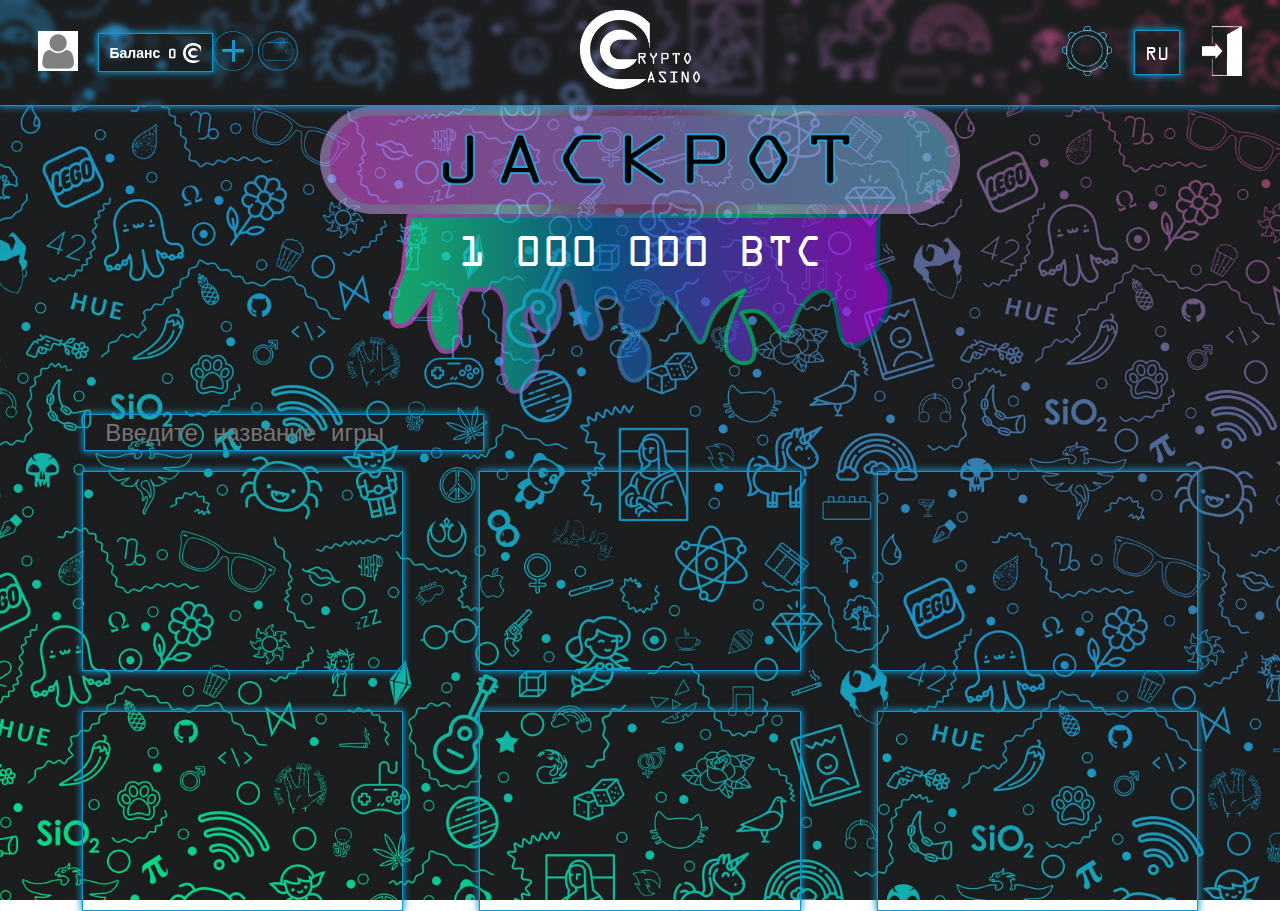
==== activeLogin.html @ 319d1f74 "Add files via upload" ====
<!DOCTYPE html>
<html lang="en">

<head>
    <meta charset="UTF-8">
    <meta name="viewport" content="width=device-width, initial-scale=1.0">
    <title>Crypto Casino</title>
    <link rel="stylesheet" href="css/style.css">
    <link rel="icon" href="imgs/favicon.ico" type="image/x-icon">
</head>

<body>
    <header>
        <div id="deposit">
            <a id="deposit__ava" href="#">
                <img src="imgs/ava.png" alt="">
            </a>
            <div id="wallet">
                <h3>Баланс 0 </h3>
                <img id="wallet__casinoCoin" src="imgs/casinocoin.png" alt="">
            </div>
            <a class="walletA" href="#">
                <img src="imgs/depositPLus.png" alt="">
            </a>
            <a class="walletA" href="exchanger.html">
                <img src="imgs/wallet.png" alt="">
            </a>
        </div>
        <div id="logo">
            <a href="activeLogin.html">
                <img src="imgs/logo.png" alt="">
            </a>
        </div>
        <div id="header__rightWrap">
            <a id="setting" href="#">
                <img src="imgs/settings.png" alt="">
            </a>
            <div id="languageWrap">
                <div id="language">
                    <button id="dropbtn">RU</button>
                    <div id="dropdown-content">
                        <button id="lang_1" onclick="langChanger(lang_1)">EN</button>
                        <button id="lang_2" onclick="langChanger(lang_2)">ES</button>
                        <button id="lang_3" onclick="langChanger(lang_3)">AR</button>
                        <button id="lang_4" onclick="langChanger(lang_4)">ZH</button>
                        <button id="lang_5" onclick="langChanger(lang_5)">FR</button>
                    </div>
                </div>
            </div>
            <a id="logout" href="index.html">
                <img src="imgs/logout.png" alt="">
            </a>
        </div>
    </header>

    <section id="jackpot">
        <img src="imgs/jackpot.png" alt="jackpot" id="jackpotImg">
        <div id="jackpotMoney">1 000 <span id="jackpotMoney_num3">0</span><span id="jackpotMoney_num2">0</span><span
                id="jackpotMoney_num1">0</span> BTC</div>
    </section>

    <section id="gamesSection">
        <label for="gameSearch">
            <input type="text" id="gameSearch" placeholder="Введите название игры">
        </label>
        <div id="gamesSection__div">
            <a href="game_1.html"></a>
            <a href="game_2.html"></a>
            <a href="game_3.html"></a>
            <a href="game_4.html"></a>
            <a href="game_5.html"></a>
            <a href="game_6.html"></a>
        </div>
    </section>

    <script src="scripts/script.js"></script>
    <script src="scripts/jackpot.js"></script>
</body>

</html>
---- css/style.css ----
@font-face {
    font-family: "ExtendedFont"; 
    src: url("../fonts/ExtendedFont.ttf") format("truetype"); 
    font-style: normal; 
    font-weight: normal; 
}


* {
    margin: 0;
    padding: 0;
    text-decoration: none;
    box-sizing: border-box;
    font-family: 'ExtendedFont', sans-serif;
}


body {
    background-image: url("../imgs/background.jpg");
    background-size: cover;
    background-position: center;
    background-repeat: no-repeat;
    color: white;
    height: 100vh;
}


header {
    display: flex;
    align-items: center;
    justify-content: space-between;
    padding: 10px 3%;
    border-bottom: 1px solid #1396cb;
    box-shadow: 0 0 7px 1px #1396cb;
    backdrop-filter: blur(3px);
}


#logInOrReg {
    width: 20%;
    display: flex;
}
#logInOrReg a {
    margin-right: 20px;
    padding: 10px;
    border: 1px solid #1396cb;
    box-shadow: 0 0 7px 1px #1396cb;
    transition: all 0.3s;
    color: white;
}
#logInOrReg a:hover {
    transform: scale(1.1);
    transition: all 0.3s;
}
#logo a {
    color: white;
    font-size: 30px;
}
#logo a img:hover {
    height: 100px;
    transition: all 0.3s;
}
#logo a img {
    height: 80px;
    transition: all 0.3s;
}
#header__rightWrap {
    width: 20%;
}
#languageWrap {
    min-width: 40px;
    text-align: end;
    width: 60px;
    position: relative;
}
#header__rightWrap {
    width: 20%;
    display: flex;
    justify-content: flex-end;
    align-items: center;
}
#dropbtn {
    display: inline;
    padding: 10px;
    border: 1px solid #1396cb;
    cursor: pointer;
    font-size: 16px;
}
#language {
    width: 60px;
    display: inline-block;
    position: relative;
    transition: all 0.5s;
}
#language:hover #dropdown-content {
    display: block;
    transition: all 0.5s;
}
#language button {
    background-color: transparent;
    outline: none;
    color: white;
    padding: 10px;
    font-size: 20px;
    cursor: pointer;
    border: 1px solid #1396cb;
    box-shadow: 0 0 7px 1px #1396cb;
    margin: 0 auto;
    display: block;
}
#dropdown-content {
    display: none;
    position: absolute;
    right: 0;
    transition: all 0.5s;
    width: 60px;
}
#dropdown-content button {
    display: block;
    margin: auto;
}

#jackpot {
    width: 100%;
}
#jackpotImg {
    display: block;
    width: 50%;
    margin: 0 auto;
}
#jackpotMoney {
    display: block;
    min-width: 160px;
    width: 40%;
    max-width: 700px;
    height: 180px;
    margin: 0 auto;
    text-align: center;
    border-top: none;
    font-size: 46px;
    padding: 12px 5% 0 5%;
    background-image: url("../imgs/jackpotUnder.png");
    background-repeat: no-repeat;
    background-size: contain;
    background-position: top;
}

@keyframes numGolo {
    0% {
        opacity: 0;
    }
    10% {
        opacity: 0.4;
    }
    40% {
        opacity: 0;
    }
    60% {
        opacity: 0.75;
    }
    20% {
        opacity: 0;
    }
    40% {
        opacity: 1;
    }
    60% {
        opacity: 0.75;
    }
    80% {
        opacity: 1;
    }
    60% {
        opacity: 0.75;
    }
    90% {
        opacity: 1;
    }
    100% {
        opacity: 0;
    }
}
@keyframes numGoloAnother {
    0% {
        opacity: 0;
    }
    10% {
        opacity: 0.4;
    }
    40% {
        opacity: 0;
    }
    60% {
        opacity: 0.75;
    }
    20% {
        opacity: 0;
    }
    40% {
        opacity: 1;
    }
    60% {
        opacity: 0.75;
    }
    80% {
        opacity: 1;
    }
    60% {
        opacity: 0.75;
    }
    80% {
        opacity: 1;
    }
    100% {
        opacity: 1;
    }
}

#gamesSection {
    padding: 0 5%;
}
#gamesSection label {
    display: block;
    margin-top: 20px;
    margin-left: calc(1.75%);
    font-size: 24px;
}
#gamesSection label input {
    padding: 5px 5px 5px 20px;
    background-color: transparent;
    border: 1px solid #1396cb;
    outline: none;
    color: white;
    font-size: 24px;
    width: 400px;
    box-shadow: 0 0 7px 1px #1396cb;
}
#gamesSection label input:focus {
    border: 1px solid blue;
}
#gamesSection__div {
    display: grid;
    grid-template: 200px 200px / 1fr 1fr 1fr;
    align-items: center;
    justify-items: center;
    grid-gap: 40px;
    margin-top: 20px;
    margin-bottom: 60px;
}
#gamesSection__div a {
    width: 90%;
    height: 100%;
    border: 1px solid #1396cb;
    box-shadow: 0 0 7px 1px #1396cb;
    transition: all 0.3s;
    display: block;
}
#gamesSection__div a:hover {
    transform: scale(1.05);
    transition: all 0.3s;
}


#login, #registration {
    width: 40%;
    margin: 120px auto 60px auto;
    border: 1px solid #1396cb;
    box-shadow: 0 0 7px 1px #1396cb;
    text-align: center;
    padding: 20px;
    backdrop-filter: blur(3px);
    position: relative;
}
#login h2, #registration h2 {
    margin-top: 20px;
    font-size: 40px;
}
#login input, #registration input {
    display: block;
    outline: none;
    border: 1px solid #1396cb;
    box-shadow: 0 0 7px 1px #1396cb;
    background-color: transparent;
    color: white;
    padding: 10px;
    margin: 40px auto;
    width: 70%;
}
.loginProblems {
    font-size: 14px;
    font-weight: 400;
    cursor: pointer;
    display: inline;
    color: white;
}
.loginProblems:hover {
    text-decoration: underline;
}
#deposit {
    width: 20%;
    display: flex;
    align-items: center;
}
#deposit a {
    display: block;
    margin-right: 5px;
}
#deposit a img {
    height: 40px;
    transition: all 0.3s;
}
#deposit a img:hover {
    transform: scale(1.1);
    transition: all 0.3s;
}
#deposit a:nth-child(1) {
    margin-right: 10px;
}
#wallet {
    min-width: 115px;
    height: 39px;
    margin-left: 10px;
    color: white;
    padding: 10px;
    border: 1px solid #1396cb;
    box-shadow: 0 0 7px 1px #1396cb;
    font-size: 14px;
    display: flex;
    align-items: center;
}
#wallet img {
    margin-left: 7px;
}
#moneyAdding {
    height: 39px;
    color: white;
    padding: 10px;
    border: 1px solid #1396cb;
    box-shadow: 0 0 7px 1px #1396cb;
    transition: all 0.3s;
    cursor: pointer;
    display: block;
}
#moneyAdding:hover {
    transform: scale(1.1);
    transition: all 0.3s;
}
#deposit h3 {
    font-size: 14px;
}
#wallet__casinoCoin {
    height: 20px;
}
#regBtn {
    min-width: 206px;
}
#logBtn {
    min-width: 80px;
}
#logBtn , #regBtn{
    display: block;
    margin: 30px auto;
    width: 30%;
    padding: 10px;
    background-color: transparent;
    outline: none;
    border: 1px solid #1396cb;
    box-shadow: 0 0 7px 1px #1396cb;
    color: white;
    transition: all 0.3s;
}
#logBtn:hover, #regBtn:hover {
    transform: scale(1.1);
    transition: all 0.3s;
}
#login h3, #registration h3 {
    position: absolute;
    font-size: 12px;
    color: rgb(211, 17, 17);
    transform: translateY(-32px);
    left: calc(15% + 20px);
    visibility: hidden;
    font-style: italic;
}
#logout {
    margin-left: 15px;
}
#logout img {
    width: 40px;
    height: 50px;
}
#setting {
    margin: 0 15px 0 auto;
}
#setting img {
    height: 50px;
    transition: all 1s;
}
#setting img:hover {
    transform: rotate(360deg);
    transition: all 1s;
}
#backToMenu {
    display: block;
    position: absolute;
    left: 5%;
    top: 30px;
    z-index: 3;
}
#backToMenu img {
    width: 140px;
    transition: all 0.3s;
}
#backToMenu img:hover {
    width: 160px;
    transition: all 0.3s;
}
#game_1_window {
    height: 70vh;
}
#game_1_window, #walletNExchanger {
    width: 90%;
    margin: 40px auto 0 auto;
    border: 1px solid #1396cb;
    box-shadow: 0 0 7px 1px #1396cb;
    backdrop-filter: blur(2px);
}

#walletNExchanger__wallet {
    width: 100%;
    padding: 0 5%;
}
#walletNExchanger {
    display: grid;
    grid-template: 50% 50% / 4fr 6fr;
    justify-items: center;
    align-items: center;
    padding: 15px 0;
}
#walletNExchanger__logo {
    position: absolute;
    top: 20px;
    width: 100%;
}
#walletNExchanger__logo a {
    width: 80px;
    margin: auto;
    display: block;
    transition: all 0.3s;
}
#walletNExchanger__logo a img {
    width: 80px;
}
#walletNExchanger__logo a:hover {
    transform: scale(1.1);
    transition: all 0.3s;
}
#walletNExchanger__wallet__wrap {
    display: flex;
    align-items: center;
    justify-content: flex-end;
    padding: 10px;
    margin: 5px 0 50px auto;
    float: left;
    border-radius: 15px;
    box-shadow: 0 0 7px 1px #1396cb;
}
#walletNExchanger__wallet__wrap__wallet {
    height: 35px;
    margin-right: 10px;
}
#walletNExchanger__wallet__wrap__refresh {
    height: 20px;
    transform: translate(10px, 15px);
    transition: all 1s;
}
#walletNExchanger__wallet__wrap__deposit {
    margin-left: 10px;
    height: 35px;
    transition: all 0.3s;
}
#walletNExchanger__wallet__wrap:hover #walletNExchanger__wallet__wrap__deposit {
    transform: scale(1.1);
    transition: all 0.3s;
}
#mainCoins div, #casinoCoin {
    width: 50%;
    box-shadow: 0 0 7px 1px #1396cb;
    margin-top: 20px;
    padding: 10px;
    border-radius: 15px;
    display: flex;
    align-items: center;
    justify-content: space-between;
}
#mainCoins div img {
    transition: all 0.3s;
}
#mainCoins div:hover img {
    transform: scale(1.1);
    transition: all 0.3s;
}
#mainCoins img {
    height: 25px;
}
#casinoCoin {
    width: 70%;
}
#casinoCoin {
    height: 80px;
}
#casinoCoin img {
    height: 60px;
}
#walletNExchanger h2 {
    font-size: 40px;
}

#walletNExchanger__exchanger {
    width: 100%;
    display: grid;
    grid-template: 70px auto / 1fr 3fr 1fr;
    grid-template-areas: 
        'Exchanger__text Exchanger__text Exchanger__text'
        'Exchanger__coin1 Exchanger__swaper Exchanger__coin2';
    padding: 0 5%;
}
#walletNExchanger__exchanger__setting {
    position: absolute;
    right: 30px;
    top: 40px;
    transition: all 1s;
}
#walletNExchanger__exchanger__setting a {
    display: inline-block;
    margin-right: 10px;
}
#walletNExchanger__exchanger__setting__currentPrice:hover, #walletNExchanger__exchanger__setting__deposit:hover, #walletNExchanger__exchanger__setting__withdraw:hover {
    transform: scale(1.1);
    transition: all 0.3s;
}
#walletNExchanger__exchanger__setting__currentPrice, #walletNExchanger__exchanger__setting__deposit, #walletNExchanger__exchanger__setting__withdraw {
    transition: all 0.3s;
}
#walletNExchanger__exchanger__setting__currentPrice__h3, #walletNExchanger__exchanger__setting__deposit__h3, #walletNExchanger__exchanger__setting__withdraw__h3 {
    color: white;
    position: absolute;
    top: -45px;
    opacity: 0;
    transition: all 0.3s;
    font-size: 16px;
}
#walletNExchanger__exchanger__setting__deposit__h3 {
    left: -20px;
    opacity: 0;
}
#walletNExchanger__exchanger__setting__withdraw__h3 {
    left: -15px;
    opacity: 0;
}
#walletNExchanger__exchanger__setting__currentPrice:hover #walletNExchanger__exchanger__setting__currentPrice__h3, #walletNExchanger__exchanger__setting__deposit:hover #walletNExchanger__exchanger__setting__deposit__h3, #walletNExchanger__exchanger__setting__withdraw:hover #walletNExchanger__exchanger__setting__withdraw__h3 {
    opacity: 1;
    top: -20px;
    transition: all 0.3s;
}
#walletNExchanger__exchanger__textWrap {
    grid-area: Exchanger__text;
}
#coinPickerWrap__1 {
    grid-area: Exchanger__coin1;
}
#walletNExchanger__exchanger__resultWrap {
    grid-area: Exchanger__swaper;
}
#coinPickerWrap__2 {
    grid-area: Exchanger__coin2;
}

#coinPickerWrap__1 button, #coinPickerWrap__2 button {
    margin: 10px 0;
}
#walletNExchanger__exchanger__resultWrap button {
    width: 60%;
    display: block;
    margin: 0 auto;
    background-color: transparent;
    box-shadow: 0 0 7px 1px #1396cb;
    color: white;
    border: none;
    padding: 10px 0;
    border-radius: 15px;
    transition: all 0.3s;
    font-size: 20px;
    margin-top: 10px;
}




#coinPickerWrap {
    display: flex;
    align-items: center;
    justify-content: flex-start;
}
#walletNExchanger__exchanger select {
    width: 30%;
    background-color: transparent;
    box-shadow: 0 0 7px 1px #1396cb;
    color: white;
    border: none;
    padding: 10px;
    border-radius: 15px;
}
#walletNExchanger__exchanger input {
    width: 30%;
    background-color: transparent;
    box-shadow: 0 0 7px 1px #1396cb;
    color: white;
    border: none;
    padding: 10px;
    border-radius: 15px;
}
#walletNExchanger__exchanger__result {
    display: flex;
    align-items: center;
    justify-content: space-between;
    padding: 0 5%;
    margin-top: 163px;
}
#coinsResult {
    width: 30%;
    height: 36px;
    background-color: transparent;
    box-shadow: 0 0 7px 1px #1396cb;
    color: white;
    border: none;
    padding: 10px 0;
    border-radius: 15px;
}
#coinPickerWrap__1 button, #coinPickerWrap__2 button {
    display: block;
    width: 100%;
    background-color: transparent;
    box-shadow: 0 0 7px 1px #1396cb;
    color: white;
    border: none;
    padding: 10px 0;
    border-radius: 15px;
    transition: all 0.3s;
    font-size: 20px;
    outline: none;
}
#walletNExchanger__exchanger button:hover {
    transform: scale(1.1);
    transition: all 0.3s;
}
#walletNExchanger__exchanger__textWrap {
    width: 100%;
    text-align: center;
}
#walletNExchanger__exchanger img {
    height: 38px;
}



@media (max-width: 1200px) {
    #gamesSection__div {
        grid-template: 200px 200px 200px/ 1fr 1fr;
    }
}
@media (max-width: 550px) {
    #logo a {
        font-size: 26px;
    }
}
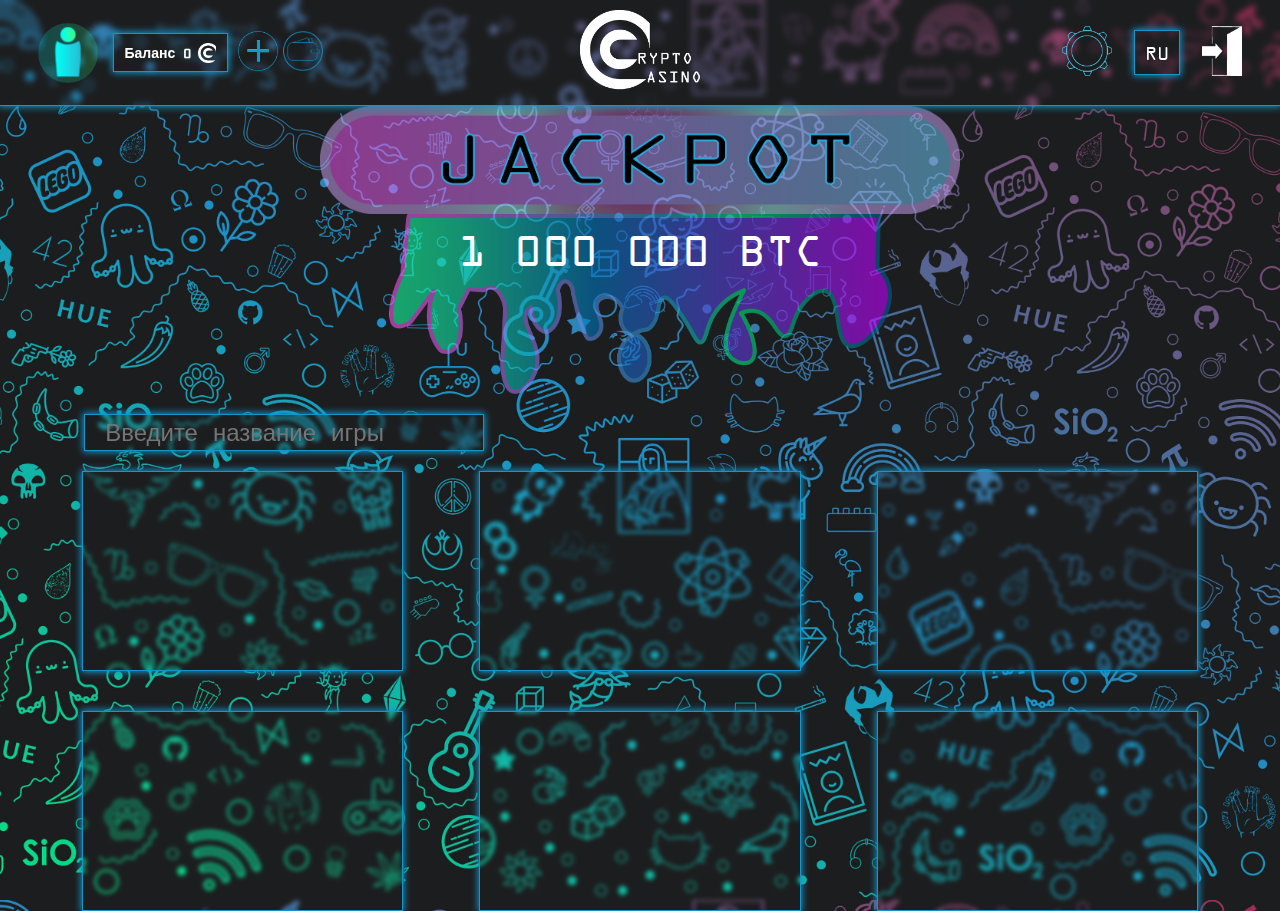
==== commit df4d69f3: "Add files via upload" ====
--- a/activeLogin.html
+++ b/activeLogin.html
@@ -73,8 +73,9 @@
         </div>
     </section>
 
+    <script src="scripts/variables.js"></script>
+    <script src="scripts/jackpot.js"></script>
     <script src="scripts/script.js"></script>
-    <script src="scripts/jackpot.js"></script>
 </body>
 
 </html>--- a/css/style.css
+++ b/css/style.css
@@ -19,7 +19,6 @@
     background-image: url("../imgs/background.jpg");
     background-size: cover;
     background-position: center;
-    background-repeat: no-repeat;
     color: white;
     height: 100vh;
 }
@@ -234,6 +233,7 @@
     font-size: 24px;
     width: 400px;
     box-shadow: 0 0 7px 1px #1396cb;
+    backdrop-filter: blur(2px);
 }
 #gamesSection label input:focus {
     border: 1px solid blue;
@@ -254,6 +254,7 @@
     box-shadow: 0 0 7px 1px #1396cb;
     transition: all 0.3s;
     display: block;
+    backdrop-filter: blur(2px);
 }
 #gamesSection__div a:hover {
     transform: scale(1.05);
@@ -301,6 +302,10 @@
     display: flex;
     align-items: center;
 }
+#deposit__ava img {
+    display: block;
+    border-radius: 50%;
+}
 #deposit a {
     display: block;
     margin-right: 5px;
@@ -313,13 +318,13 @@
     transform: scale(1.1);
     transition: all 0.3s;
 }
-#deposit a:nth-child(1) {
-    margin-right: 10px;
+#deposit a:nth-child(1) img {
+    height: 60px;
 }
 #wallet {
     min-width: 115px;
     height: 39px;
-    margin-left: 10px;
+    margin: 0 10px;
     color: white;
     padding: 10px;
     border: 1px solid #1396cb;
@@ -416,7 +421,7 @@
     transition: all 0.3s;
 }
 #game_1_window {
-    height: 70vh;
+    height: 80vh;
 }
 #game_1_window, #walletNExchanger {
     width: 90%;
@@ -443,13 +448,13 @@
     width: 100%;
 }
 #walletNExchanger__logo a {
-    width: 80px;
+    width: 100px;
     margin: auto;
     display: block;
     transition: all 0.3s;
 }
 #walletNExchanger__logo a img {
-    width: 80px;
+    width: 100px;
 }
 #walletNExchanger__logo a:hover {
     transform: scale(1.1);
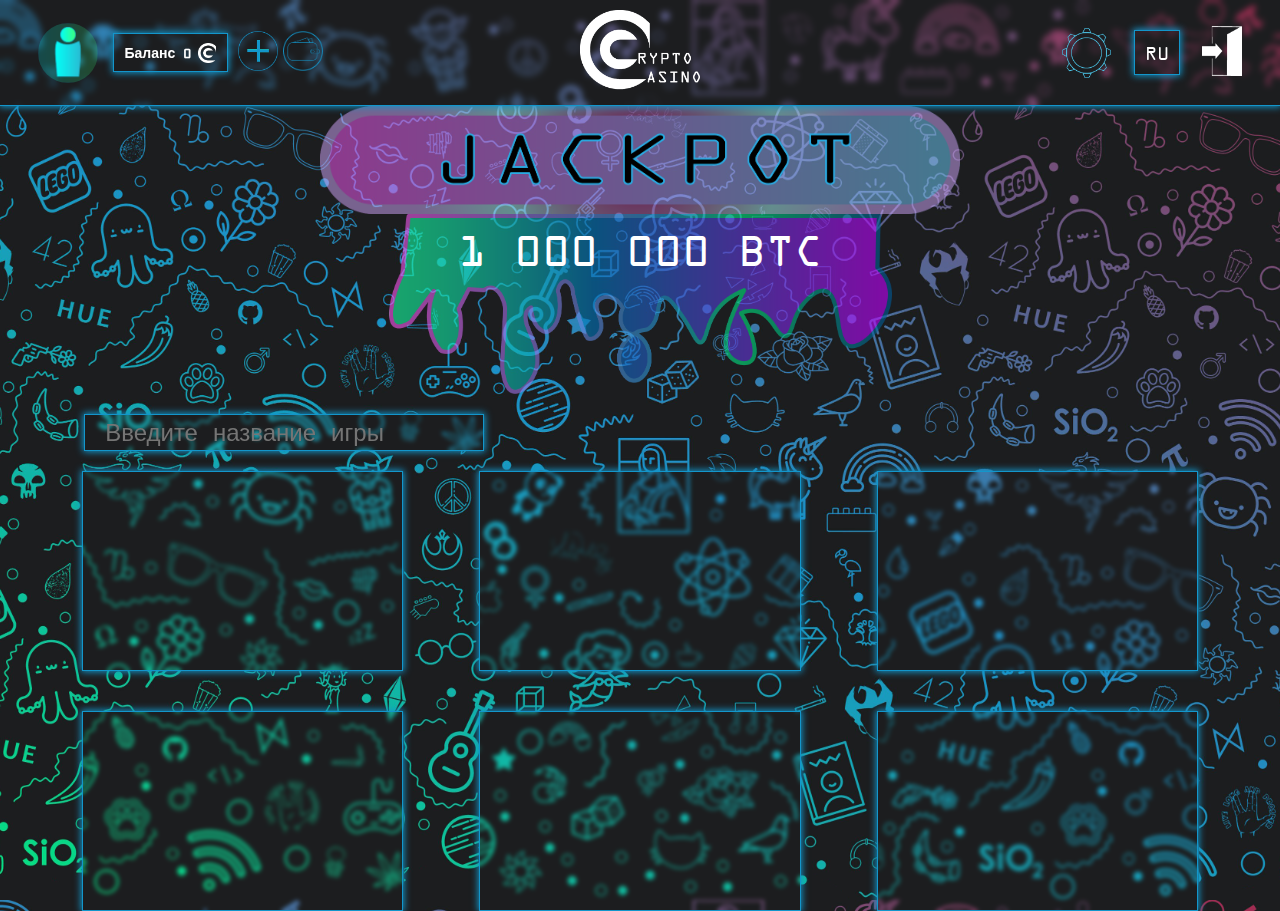
==== commit 14f05de9: "Add files via upload" ====
--- a/activeLogin.html
+++ b/activeLogin.html
@@ -32,9 +32,14 @@
             </a>
         </div>
         <div id="header__rightWrap">
-            <a id="setting" href="#">
-                <img src="imgs/settings.png" alt="">
-            </a>
+            <div id="settingWrap">
+                <img id="setting" src="imgs/settings.png" alt="">
+                <div id="setting-droprown">
+                    <img src="imgs/ava.png" alt="">
+                    <img src="imgs/wallet.png" alt="">
+                    <img src="imgs/help.png" alt="">
+                </div>
+            </div>
             <div id="languageWrap">
                 <div id="language">
                     <button id="dropbtn">RU</button>
--- a/css/style.css
+++ b/css/style.css
@@ -394,17 +394,37 @@
     width: 40px;
     height: 50px;
 }
+
+#settingWrap {
+    height: 50px;
+    margin: 0 15px 0 auto;
+}
+#settingWrap:hover #setting-droprown {
+    opacity: 1;
+    transition: all 0.3s;
+}
 #setting {
-    margin: 0 15px 0 auto;
-}
-#setting img {
     height: 50px;
     transition: all 1s;
 }
-#setting img:hover {
+#setting:hover {
     transform: rotate(360deg);
     transition: all 1s;
 }
+#setting-droprown {
+    position: relative;
+    opacity: 0;
+    padding-top: 10px;
+    transition: all 0.3s;
+}
+#setting-droprown img {
+    display: block;
+    height: 50px;
+    border: none;
+    border-radius: 50%;
+    margin: 5px 0;
+}
+
 #backToMenu {
     display: block;
     position: absolute;
@@ -421,7 +441,7 @@
     transition: all 0.3s;
 }
 #game_1_window {
-    height: 80vh;
+    height: 90vh;
 }
 #game_1_window, #walletNExchanger {
     width: 90%;
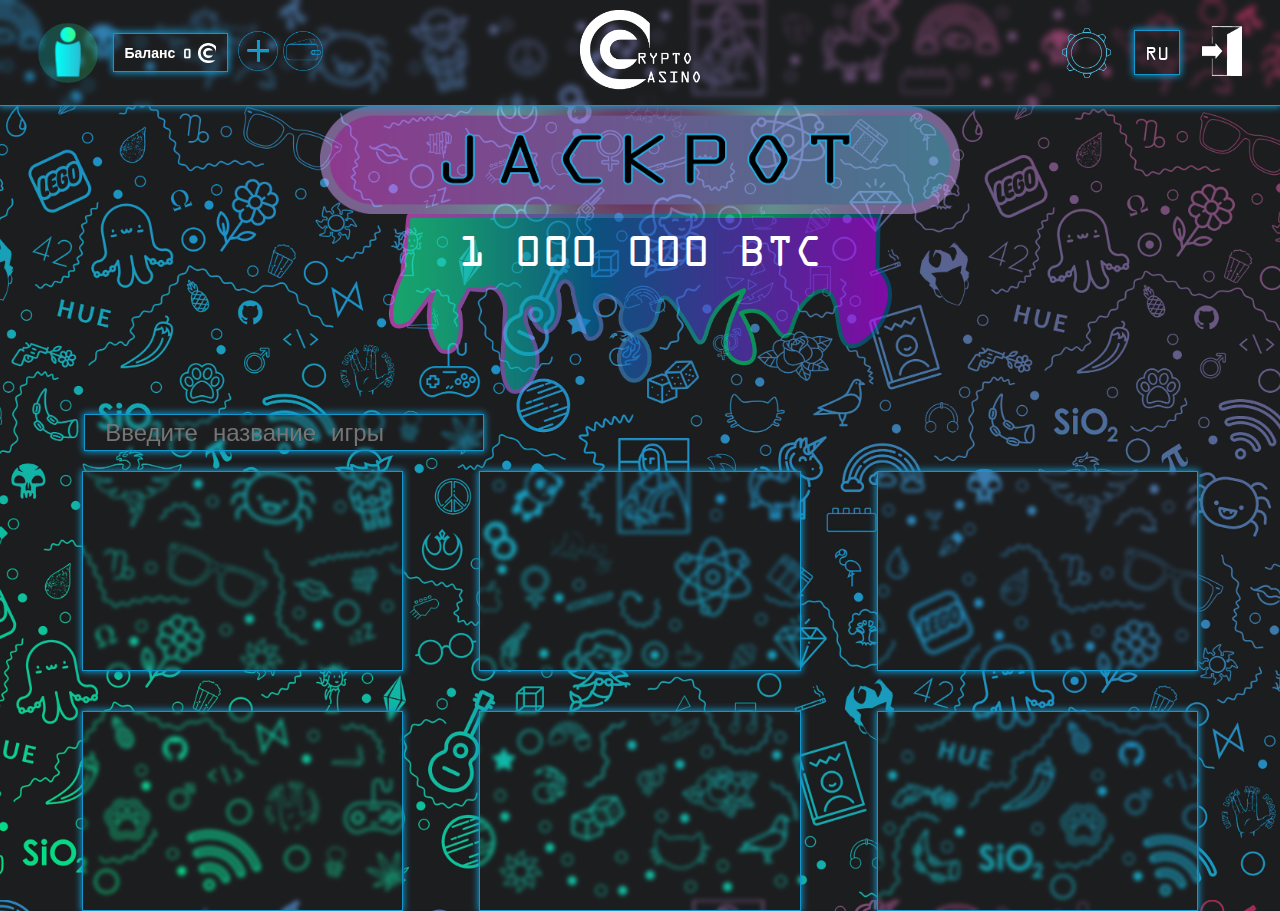
==== commit 1a344465: "Add files via upload" ====
--- a/activeLogin.html
+++ b/activeLogin.html
@@ -33,11 +33,17 @@
         </div>
         <div id="header__rightWrap">
             <div id="settingWrap">
-                <img id="setting" src="imgs/settings.png" alt="">
+                <img id="setting" src="imgs/settings.png" alt="" onclick="dropdownShow()">
                 <div id="setting-droprown">
-                    <img src="imgs/ava.png" alt="">
-                    <img src="imgs/wallet.png" alt="">
-                    <img src="imgs/help.png" alt="">
+                    <div>
+                        <img src="imgs/ava.png" alt="" id="setting-droprown__ava"> <h3>ЛК игрока</h3>
+                    </div>
+                    <div>
+                        <img src="imgs/wallet.png" alt="" id="setting-droprown__wallet"> <h3>Кошелёк</h3>
+                    </div>
+                    <div>
+                        <img src="imgs/help.png" alt="" id="setting-droprown__help"> <h3>Помощь</h3>
+                    </div>
                 </div>
             </div>
             <div id="languageWrap">
@@ -79,6 +85,7 @@
     </section>
 
     <script src="scripts/variables.js"></script>
+    <script src="scripts/logged.js"></script>
     <script src="scripts/jackpot.js"></script>
     <script src="scripts/script.js"></script>
 </body>
--- a/css/style.css
+++ b/css/style.css
@@ -399,16 +399,12 @@
     height: 50px;
     margin: 0 15px 0 auto;
 }
-#settingWrap:hover #setting-droprown {
-    opacity: 1;
-    transition: all 0.3s;
+#settingWrap:hover #setting {
+    transform: rotate(360deg);
+    transition: all 1s;
 }
 #setting {
     height: 50px;
-    transition: all 1s;
-}
-#setting:hover {
-    transform: rotate(360deg);
     transition: all 1s;
 }
 #setting-droprown {
@@ -417,12 +413,40 @@
     padding-top: 10px;
     transition: all 0.3s;
 }
+#setting-droprown div {
+    display: flex;
+    align-items: center;
+}
 #setting-droprown img {
-    display: block;
     height: 50px;
     border: none;
     border-radius: 50%;
     margin: 5px 0;
+}
+#setting-droprown__ava:hover + h3 {
+    opacity: 1;
+    transition: all 0.3s;
+    transform: translateX(15px);
+}
+#setting-droprown__wallet:hover + h3 {
+    opacity: 1;
+    transition: all 0.3s;
+    transform: translateX(0);
+}
+#setting-droprown__help:hover + h3 {
+    opacity: 1;
+    transition: all 0.3s;
+    transform: translateX(-5px);
+}
+#setting-droprown h3 {
+    display: inline-block;
+    position: absolute;
+    white-space: nowrap;
+    text-align: end;
+    right: -90px;
+    opacity: 0;
+    transition: all 0.3s;
+    transform: translateX(30px);
 }
 
 #backToMenu {
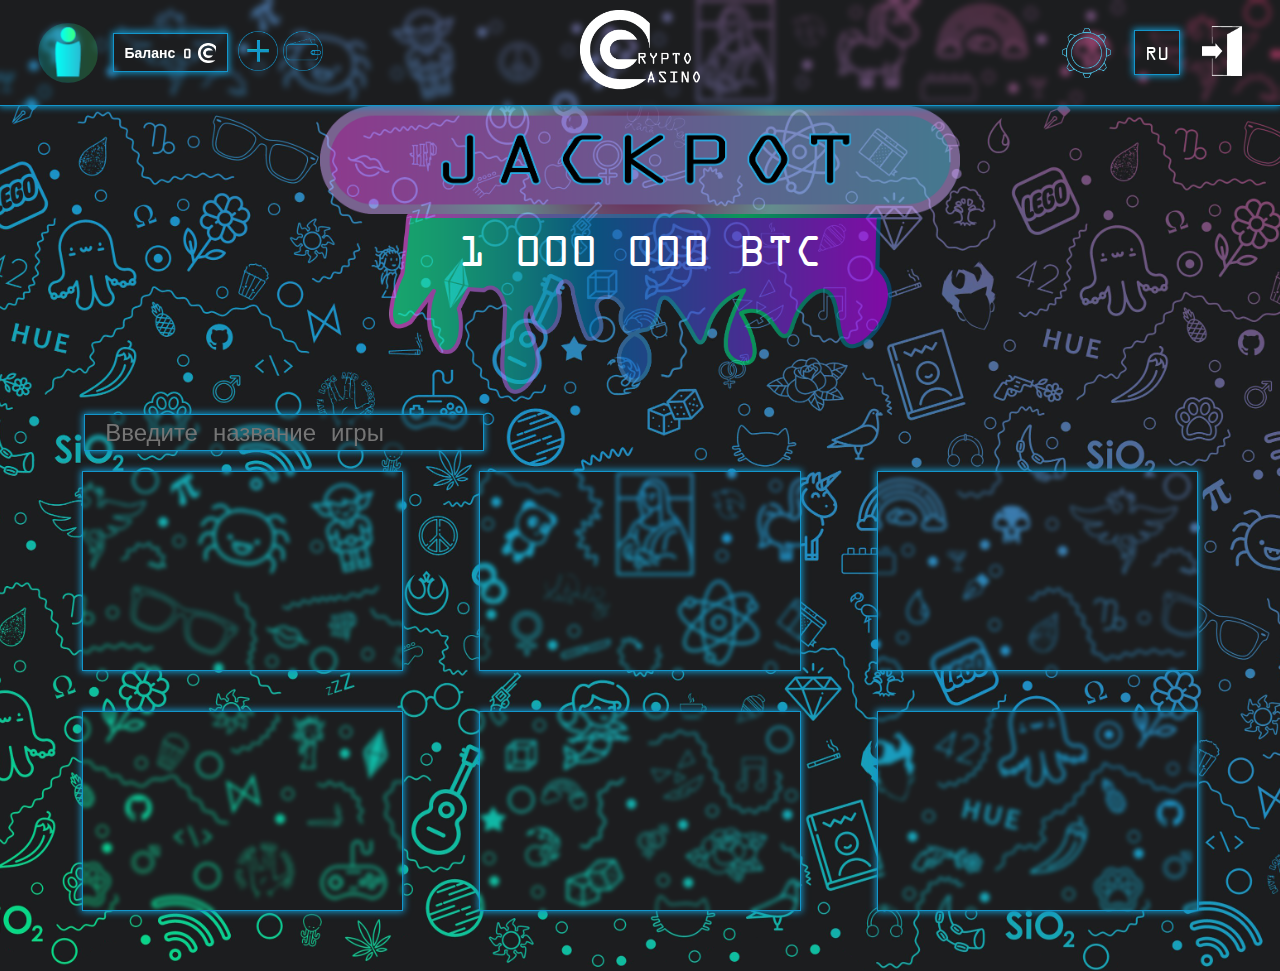
==== commit e86b05d9: "Add files via upload" ====
--- a/activeLogin.html
+++ b/activeLogin.html
@@ -12,7 +12,7 @@
 <body>
     <header>
         <div id="deposit">
-            <a id="deposit__ava" href="#">
+            <a id="deposit__ava" href="personalCabinet.html">
                 <img src="imgs/ava.png" alt="">
             </a>
             <div id="wallet">
@@ -35,12 +35,12 @@
             <div id="settingWrap">
                 <img id="setting" src="imgs/settings.png" alt="" onclick="dropdownShow()">
                 <div id="setting-droprown">
-                    <div>
+                    <a href="personalCabinet.html">
                         <img src="imgs/ava.png" alt="" id="setting-droprown__ava"> <h3>ЛК игрока</h3>
-                    </div>
-                    <div>
+                    </a>
+                    <a href="exchanger.html">
                         <img src="imgs/wallet.png" alt="" id="setting-droprown__wallet"> <h3>Кошелёк</h3>
-                    </div>
+                    </a>
                     <div>
                         <img src="imgs/help.png" alt="" id="setting-droprown__help"> <h3>Помощь</h3>
                     </div>
@@ -75,12 +75,12 @@
             <input type="text" id="gameSearch" placeholder="Введите название игры">
         </label>
         <div id="gamesSection__div">
-            <a href="game_1.html"></a>
-            <a href="game_2.html"></a>
-            <a href="game_3.html"></a>
-            <a href="game_4.html"></a>
-            <a href="game_5.html"></a>
-            <a href="game_6.html"></a>
+            <a id="gamesSection__div__1" href="game_1.html"></a>
+            <a id="gamesSection__div__2" href="game_2.html"></a>
+            <a id="gamesSection__div__3" href="game_3.html"></a>
+            <a id="gamesSection__div__4" href="game_4.html"></a>
+            <a id="gamesSection__div__5" href="game_5.html"></a>
+            <a id="gamesSection__div__6" href="game_6.html"></a>
         </div>
     </section>
 
--- a/css/style.css
+++ b/css/style.css
@@ -10,6 +10,7 @@
     margin: 0;
     padding: 0;
     text-decoration: none;
+    outline: none;
     box-sizing: border-box;
     font-family: 'ExtendedFont', sans-serif;
 }
@@ -20,12 +21,15 @@
     background-size: cover;
     background-position: center;
     color: white;
-    height: 100vh;
 }
 
 
 header {
     display: flex;
+    position: fixed;
+    width: 100%;
+    top: 0;
+    left: 0;
     align-items: center;
     justify-content: space-between;
     padding: 10px 3%;
@@ -120,6 +124,7 @@
 }
 
 #jackpot {
+    margin-top: 106px;
     width: 100%;
 }
 #jackpotImg {
@@ -411,11 +416,12 @@
     position: relative;
     opacity: 0;
     padding-top: 10px;
-    transition: all 0.3s;
-}
-#setting-droprown div {
-    display: flex;
-    align-items: center;
+    transition: all 0.4s;
+}
+#setting-droprown div, #setting-droprown a {
+    display: flex;
+    align-items: center;
+    color: white;
 }
 #setting-droprown img {
     height: 50px;
@@ -458,14 +464,26 @@
 }
 #backToMenu img {
     width: 140px;
-    transition: all 0.3s;
 }
 #backToMenu img:hover {
-    width: 160px;
-    transition: all 0.3s;
-}
+    animation: backToMenuAnum 0.3s;
+}
+@keyframes backToMenuAnum {
+    0% {
+        transform: translateX(0);
+    }
+    50% {
+        transform: translateX(-20px);
+    }
+    100% {
+        transform: translateX(0);
+    }
+}
+
+
 #game_1_window {
-    height: 90vh;
+    min-height: 90vh;
+    margin-bottom: 30px;
 }
 #game_1_window, #walletNExchanger {
     width: 90%;
@@ -473,7 +491,44 @@
     border: 1px solid #1396cb;
     box-shadow: 0 0 7px 1px #1396cb;
     backdrop-filter: blur(2px);
-}
+    padding-bottom: 30px;
+}
+#game_1_window__levels {
+    display: flex;
+    align-items: center;
+    justify-content: space-between;
+    padding: 30px 65% 0 15%;
+}
+#game_1_window__levels div > div {
+    border: 3px solid #1396cb;
+    padding: 10px;
+    margin: 0 10px;
+    border-radius: 50%;
+    cursor: pointer;
+    transition: all 0.3s;  
+}
+#game_1_window__levels div > h2 {
+    font-weight: 400;
+    font-size: 18px;
+    text-align: center;
+    margin-top: 40px;
+    opacity: 0;
+    transition: all 0.3s;
+    transform: translateY(-10px);
+}
+#game_1_window__levels div:hover h2 {
+    opacity: 1;
+    transition: all 0.3s;
+    transform: translateY(-30px);
+}
+#game_1_window__levels div > div:hover {
+    transform: scale(1.1);
+    transition: all 0.3s;
+    box-shadow: 0 0 7px 1px #1396cb;
+}
+
+
+
 
 #walletNExchanger__wallet {
     width: 100%;
@@ -499,6 +554,7 @@
 }
 #walletNExchanger__logo a img {
     width: 100px;
+    z-index: 3;
 }
 #walletNExchanger__logo a:hover {
     transform: scale(1.1);
@@ -710,8 +766,380 @@
 #walletNExchanger__exchanger img {
     height: 38px;
 }
-
-
+#logoCabinet {
+    height: 75px;
+    width: 100%;
+}
+#logoCabinet a {
+    display: block;
+    width: 112.05px;
+    height: 75px;
+    margin: 0 auto;
+    transition: all 0.3s;
+}
+#logoCabinet a:hover {
+    transform: scale(1.1);
+    transition: all 0.3s;
+}
+#logoCabinet a img {
+    height: 75px;
+}
+#cabinetInfo {
+    padding: 20px 5% 0 5%;
+}
+#cabinetInfo h2 {
+    margin-left: 30px;
+}
+#cabinetInfo__photoAndName {
+    display: flex;
+    align-items: center;
+    margin-bottom: 20px;
+}
+#cabinetInfo__photoAndName img {
+    border: none;
+    border-radius: 50%;
+    margin-bottom: 10px;
+}
+#cabinetInfo__photoAndName__photo img {
+    height: 160px;
+}
+#cabinetInfo__photoAndName h2 {
+    border: 3px solid white;
+    padding: 10px;
+    border-radius: 20px;
+    font-size: 48px;
+    backdrop-filter: blur(2px);
+}
+#cabinetInfo__photoAndName__photo {
+    text-align: center;
+}
+#cabinetInfo__photoAndName__photo h4 {
+    font-weight: 400;
+    cursor: pointer;
+}
+#cabinetInfo__photoAndName__photo h4:hover {
+    text-decoration: underline;
+}
+#cabinetInfo__photoAndName__name {
+    position: relative;
+}
+#pencil {
+    position: absolute;
+    height: 30px;
+    right: -30px;
+    top: -20px;
+}
+#cabinetInfo__line {
+    position: absolute;
+    width: 100%;
+    left: 0;
+    height: 2px;
+    background-color: #1396cb;
+    box-shadow: 0 0 7px 1px #1396cb;
+}
+#personalAccountInfo, #personalInfo, #cabinetInfo__security, #cabinetInfo__help {
+    padding-top: 30px;
+}
+#personalAccountInfo h3, #personalInfo h3, #cabinetInfo__security h3 {
+    border: 3px solid white;
+    padding: 10px;
+    border-radius: 20px;
+    display: inline;
+    font-size: 40px;
+}
+#cabinetInfo__help h3 {
+    font-size: 40px;
+}
+#personalAccountInfo h4,#personalAccountInfo a, #personalInfo h4, #cabinetInfo__security h4 {
+    font-size: 24px;
+    font-weight: 400;
+    margin: 15px 0 15px 0;
+}
+#personalAccountInfo h3 + h4,#personalInfo h3 + h4, #cabinetInfo__security h3 + h4 {
+    margin: 30px 0 15px 0;
+}
+#personalAccountInfo #casinoCoin {
+    width: 20%;
+}
+#personalAccountInfo__walletOpener, #personalInfo__deposit, #personalInfo__minus, #personalInfo__history {
+    display: flex;
+    align-items: center;
+    transition: all 0.3s;
+}
+#personalInfo__deposit {
+    margin: 15px 0 5px 0;
+}
+#personalAccountInfo__walletOpener a:hover + img, #personalAccountInfo__walletOpener a:hover, #personalInfo__deposit a:hover + img, #personalInfo__deposit h4:hover, #personalInfo__minus h4:hover + img, #personalInfo__minus h4:hover, #personalInfo__history h4:hover + img, #personalInfo__history h4:hover {
+    transform: scale(1.1);
+    transition: all 0.3s;
+}
+#personalAccountInfo__walletOpener img:hover, #personalAccountInfo__walletOpener img:hover, #personalInfo__deposit img:hover, #personalInfo__minus img:hover, #personalInfo__history img:hover {
+    transform: scale(1.1);
+    transition: all 0.3s;
+}
+#personalAccountInfo__walletOpener img, #personalInfo__deposit img, #personalInfo__minus img, #personalInfo__history img {
+    margin-left: 15px;
+    height: 40px;
+    transition: all 0.3s;
+    cursor: pointer;
+}
+#personalAccountInfo__walletOpener a, #personalInfo__deposit h4, #personalInfo__minus h4, #personalInfo__history h4 {
+    transition: all 0.3s;
+    cursor: pointer;
+    color: white;
+}
+#cabinetInfo__help__wrap {
+    display: flex;
+    width: 250px;
+    align-items: center;
+    border: 3px solid white;
+    padding: 10px;
+    border-radius: 20px;
+}
+#cabinetInfo__help__wrap img {
+    height: 50px;
+    margin-left: 10px;
+}
+
+
+#cryptoRate {
+    width: 100%;
+    display: grid;
+    grid-template: 600px / 4fr 3fr;
+    align-items: center;
+    padding: 30px 5%;
+    overflow: hidden;
+}
+#cryptoRate__Table {
+    display: grid;
+    grid-template: 40px 70px 70px 70px 70px 70px 70px 70px 70px / 1fr 3fr 3fr 3fr;
+    border-radius: 40px;
+    font-size: 30px;
+    box-shadow: 0 0 7px 1px #1396cb;
+}
+#cryptoRate__Table div {
+    border: 2px solid #1396cb;
+    display: flex;
+    align-items: center;
+    justify-content: center;
+}
+#cryptoRate__Table div:nth-child(1), #cryptoRate__Table div:nth-child(2), #cryptoRate__Table div:nth-child(3), #cryptoRate__Table div:nth-child(4) {
+    border: none;
+}
+#cryptoRate__Table div:nth-child(5) {
+    border-radius: 40px 0 0 0;
+}
+#cryptoRate__Table div:nth-child(8) {
+    border-radius: 0 40px 0 0;
+}
+#cryptoRate__Table div:nth-child(33) {
+    border-radius: 0 0 0 40px;
+}
+#cryptoRate__Table div:nth-child(36) {
+    border-radius: 0 0 40px 0;
+}
+#cryptoRate__TradeInfo {
+    height: 280px;
+    display: inline-block;
+    width: 90%;
+    border: 2px solid #1396cb;
+    box-shadow: 0 0 7px 1px #1396cb;
+    border-radius: 40px;
+    margin: 0 0 0 auto;
+    padding: 30px;
+    position: relative;
+}
+#cryptoRate__TradeInfo__Name {
+    position: absolute;
+    top: -50px;
+    left: calc(50% - 100px);
+}
+
+
+#cryptoRate__TradeInfo__Pick__dropbtn {
+    display: inline;
+    padding: 10px;
+    border: 1px solid #1396cb;
+    cursor: pointer;
+    font-size: 16px;
+    z-index: 4;
+    position: relative;
+}
+.cryptoRate__TradeInfo__Wrap {
+    width: 100%;
+    height: 43px;
+    display: flex;
+    align-items: center;
+    justify-content: center;
+    margin-bottom: 43px;
+}
+#cryptoRate__TradeInfo__Pick {
+    width: 60px;
+    height: 43px;
+    display: inline-block;
+    position: relative;
+    transition: all 0.5s;
+    margin: 0 40px 0 0;
+}
+#cryptoRate__TradeInfo__Pick:hover #cryptoRate__TradeInfo__Pick__dropdown-content {
+    display: block;
+    transition: all 0.5s;
+}
+#cryptoRate__TradeInfo__Pick button {
+    background-color: #1c1d1f;
+    outline: none;
+    color: white;
+    padding: 10px;
+    font-size: 20px;
+    cursor: pointer;
+    border: 1px solid #1396cb;
+    box-shadow: 0 0 7px 1px #1396cb;
+    margin: 0 auto;
+    display: block;
+}
+#cryptoRate__TradeInfo__Pick__dropdown-content {
+    display: none;
+    position: absolute;
+    right: 0;
+    transition: all 0.5s;
+    width: 60px;
+}
+#cryptoRate__TradeInfo__Pick__dropdown-content button {
+    display: block;
+    margin: auto;
+    z-index: 5;
+    position: relative;
+}
+#cryptoRate__TradeInfo input {
+    height: 43px;
+    outline: none;
+    border: 2px solid #1396cb;
+    background-color: transparent;
+    color: white;
+    font-size: 24px;
+    width: 60%;
+    padding-left: 6px;
+}
+#cryptoRate__TradeInfo__Pick__Result, #cryptoRate__TradeInfo__Wrap__Result2 {
+    height: 43px;
+    outline: none;
+    border: 2px solid #1396cb;
+    background-color: transparent;
+    color: white;
+    font-size: 24px;
+    width: 60%;
+    padding: 6px;
+}
+#cryptoRate__TradeInfo__Wrap__CC {
+    display: inline;
+    height: 43px;
+    width: 58.25px;
+    margin-right: 40px;
+    padding: 10px;
+    border: 1px solid #1396cb;
+    box-shadow: 0 0 7px 1px #1396cb;
+    font-size: 20px;
+    text-align: center;
+    cursor: pointer;
+    z-index: 4;
+    position: relative;
+    background-color: #1c1d1f;
+}
+#game_1_window__game__wrap__wrap__headDel {
+    position: absolute;
+    width: 100%;
+    height: 10px;
+    top: -10px;
+    left: 0;
+    z-index: 5;
+}
+#game_1_window__game__wrap {
+    position: relative;
+    display: grid;
+    grid-template: auto / 1fr 7fr;
+    width: 100%;
+    justify-items: start;
+    margin-top: 80px;
+    padding-left: 30px;
+    transition: all 1.5s;
+    overflow: hidden;
+}
+#game_1_window__game {
+    position: relative;
+    width: 220px;
+    border-bottom: 4px solid #1396cb;
+    border-left: 4px solid #1396cb;
+    border-right: 4px solid #1396cb;
+    box-shadow: 0 0 4px 1px #1396cb;
+    display: grid;
+    grid-gap: 20px;
+    grid-template: auto / 76px 76px 0 0 0 0;
+    grid-template-areas: 'game_1_window__game__1 game_1_window__game__2 . . . .';
+    justify-items: start;
+    padding: 20px;
+    transition: all 1.5s;
+}
+#game_1_window__game__1 {
+    grid-area: game_1_window__game__1;
+    display: grid;
+    grid-template: 40px 40px 40px 40px 40px 40px 40px 40px 40px 40px / 76px;
+    grid-gap: 20px;
+}
+#game_1_window__game__2 {
+    grid-area: game_1_window__game__2;
+    display: grid;
+    grid-template: 40px 40px 40px 40px 40px 40px 40px 40px 40px 40px / 76px;
+    grid-gap: 20px;
+    margin-right: auto;
+}
+#game_1_window__game__3 {
+    grid-area: game_1_window__game__3;
+    display: none;
+    grid-template: 40px 40px 40px 40px 40px 40px 40px 40px 40px 40px / 76px;
+    grid-gap: 20px;
+}
+#game_1_window__game__4 {
+    grid-area: game_1_window__game__4;
+    display: none;
+    grid-template: 40px 40px 40px 40px 40px 40px 40px 40px 40px 40px / 76px;
+    grid-gap: 20px;
+}
+#game_1_window__game__5 {
+    grid-area: game_1_window__game__5;
+    display: none;
+    grid-template: 40px 40px 40px 40px 40px 40px 40px 40px 40px 40px / 76px;
+    grid-gap: 20px;
+}
+#game_1_window__game__6 {
+    grid-area: game_1_window__game__6;
+    display: none;
+    grid-template: 40px 40px 40px 40px 40px 40px 40px 40px 40px 40px / 76px;
+    grid-gap: 20px;
+}
+#game_1_window__game div > div {
+    height: 40px;
+    width: 100%;
+    border: 2px solid #1396cb;
+    box-shadow: 0 0 4px 1px #1396cb;
+}
+#game_1_window__game div > div > div {
+    height: 36px;
+    width: 100%;
+    background-color: #1396cb;
+    opacity: 0.4;
+}
+#game_1_window__game__cofs {
+    margin: 5px 15px 0 auto;
+}
+#game_1_window__game__cofs div {
+    height: 40px;
+    margin: 20px 0;
+    font-size: 25px;
+    text-align: end;
+}
+#game_1_window__game__3 > div, #game_1_window__game__4 > div, #game_1_window__game__5 > div, #game_1_window__game__6 > div {
+    opacity: 0;
+}
 
 @media (max-width: 1200px) {
     #gamesSection__div {
